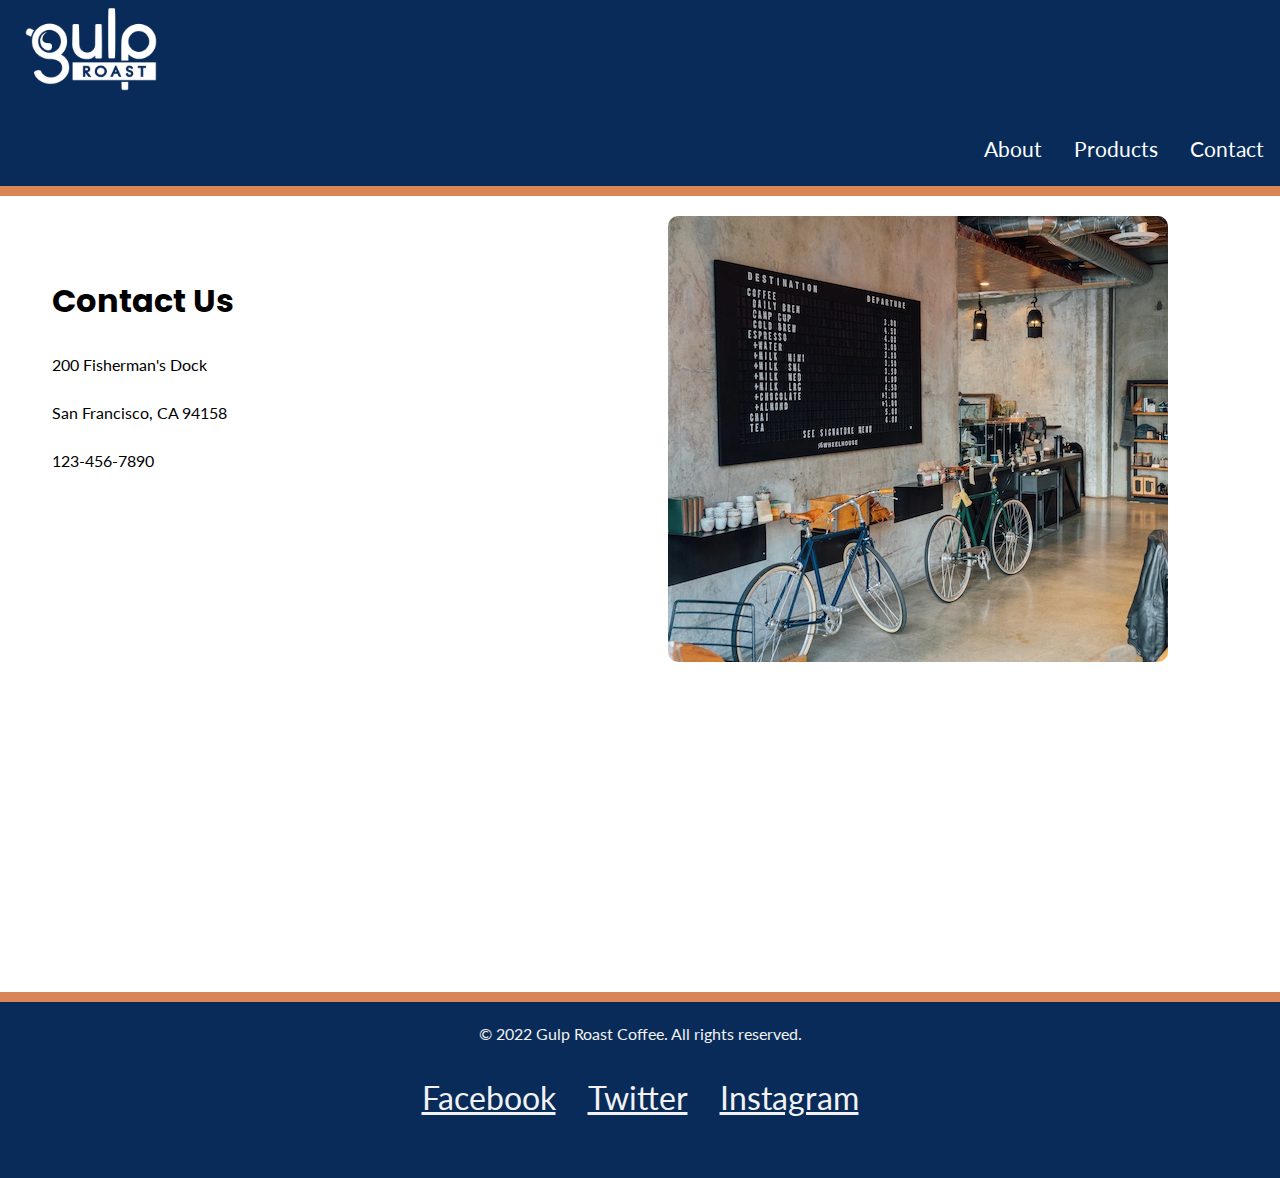
==== contact.html @ 792b61d5 "first commit" ====
<!DOCTYPE html>
<html lang="en">
  <head>
    <meta charset="UTF-8">
    <meta http-equiv="X-UA-Compatible" content="IE=edge">
    <meta name="viewport" content="width=device-width, initial-scale=1.0">
    <title>Gulp Roast</title>
    <link rel="preconnect" href="https://fonts.googleapis.com">
    <link rel="preconnect" href="https://fonts.gstatic.com" crossorigin>
    <link href="https://fonts.googleapis.com/css2?family=Lato&family=Poppins:wght@700&display=swap" rel="stylesheet">
    <link href="css/styles.css" rel="stylesheet">
    <style>

      @media (min-width:578px) {
        .grid-container{
            grid-template-columns: 1fr;
          }
          @media(min-width:768px){
             .grid-container{
            grid-template-columns: 1fr 1fr;
          }
        }
        }
    </style>
</head>

  <header>
    <section class="header">
      <nav>
        <ul>
          <li class="logo"><a href="https://uxuicurriculum.wixsite.com/gulproast"><img src="media/images/gulp-logo-light.png" alt="Gulp Roast. Click for home." /></a></li>
          <li><a href="https://uxuicurriculum.wixsite.com/gulproast"><span aria-hidden="true" class="fa-solid fa-mug-saucer"></span> About</a></li>
          <li><a href="https://uxuicurriculum.wixsite.com/gulproast"><span aria-hidden="true" class="fa-solid fa-fire-flame-curved"></span> Products</a></li>
          <li><a href="https://uxuicurriculum.wixsite.com/gulproast"><span aria-hidden="true" class="fa-solid fa-phone"></span> Contact</a></li>
        </ul>
      </nav>
    </section>
  </header>


<div class="main-bkgd">
  <div class="grid-container">
    <div class="grid-item-1">
      <section class="main">
        <article>
          <h1> Contact Us </h1>
          <p>
            200 Fisherman's Dock
          </p>
          <p>San Francisco, CA 94158</p>
          <p>123-456-7890</p>
        </article>
      </section>
      </div>
    <div class="grid-item-1">
      <picture>
        <img src="media\images\gulp-menu.jpg" alt="Circe’s products pictured on a leaf.">
      </picture>
    </div>
  </div>
</div>

<footer>
  <section class="footer">
    <p>&copy; 2022 Gulp Roast Coffee. All rights reserved.</p>
      <ul>
        <li>
          <a href="https://facebook.com" target="_blank">
              <span aria-hidden="true" class="fa-brands fa-facebook-square"></span>
              <span class="sr-only">Facebook</span>
            </a>
        </li>
        <li>
          <a href="https://twitter.com" target="_blank">
              <span aria-hidden="true" class="fa-brands fa-twitter-square"></span>
              <span class="sr-only">Twitter</span>
            </a>
        </li>
        <li>
          <a href="https://instagram.com" target="_blank">
              <span aria-hidden="true" class="fa-brands fa-instagram-square"></span>
              <span class="sr-only">Instagram</span>
          </a>
        </li>
      </ul>
    </section>
</footer>

</html>
---- css/styles.css ----
body {
  background-color: #082B59;
  margin: 0;
  padding: 0;
  font-family: 'Lato', sans-serif;
  line-height: 2;
}

h1, h2, h3 {
  font-family: 'Poppins', sans-serif;
}
h1 {
  font-size: 2rem;
  margin-bottom: 0;
}
/* make images flexible */
img {
  max-width: 100%;
}
a {
  color: #59331d;
}
a:hover {
  text-decoration: none;
}
header {
  margin: 0;
  padding: 0;
  border-bottom: 10px solid #d98555;
  overflow: hidden;
}

/* navbar styling */
nav ul {
  padding: 0;
  margin: 0;
  list-style-type: none;
  flex-flow: row wrap;
  justify-content: flex-end;
  display:flex;
  flex-direction:row;
  text-align: center;
  
}
nav li {
  margin: 0 1rem 1rem 1rem;
  font-size: 1.3rem;
}
/* max width on the image in pixels */
nav .logo img {
  max-width: 150px;
}
/* flex basis on the image container, li */
nav .logo {
  flex-basis: 100%;
  text-align: center;
  display: flex;
  justify-content: flex-start;
  }
nav a {
  color: white;
  text-decoration: none;
  display: block;
}
nav a:hover {
  color: #d98555;
}
/* establishes a white background */
.main-bkgd {
  background: #ffffff url(https://assets.codepen.io/6306176/gulp-bean-bkgd.jpg) repeat-x bottom;
  padding-bottom: 300px;
}
.container{
  display: grid;
  grid-template-columns: repeat(3,1fr);
  grid-template-row: repeat(2,1fr);
  }
  
/* sits inside of the white background, centered */
.main {
  max-width: 1200px;
  margin: 0 auto;
  padding: 2rem;
  display: flex;
  flex-flow:row wrap;
  justify-content: space-between;
}
article {
  flex-basis: 73%;
  
}
picture {
  margin: 3rem 0 0 0;
  flex-basis: 25%;
  border-radius: 10px;

}
picture img {
  border-top-left-radius: 10px;
  border-top-right-radius: 10px;
  border-bottom-left-radius: 10px;
  border-bottom-right-radius: 10px;
}
image{
  max-width:100%;
}
figcaption {
  color: #f2f2f2;
  padding: 0.5rem;
}
.button {
  display: inline-block;
  background-color: #59331D;
  border-radius: 10px;
  padding: 0.5rem 1rem;
  margin: 0;
  color: #f2f2f2;
  text-decoration: none;
  border: 3px solid #59331d;
}
.button:hover {
  background-color: #f2f2f2;
  color: #59331d;
}

footer {
  color: #f2f2f2;
  text-align: center;
  border-top: 10px solid #d98555;
}
footer ul {
  list-style-type: none;
  padding: 0;
  margin: 0;
  display: flex;
  flex-flow: row wrap;
  justify-content: center;
}
footer a {
  color: #f2f2f2;
  font-size: 2rem;
  display: block;
  margin: 0 1rem 3rem 1rem;
}

@media (min-width:578px){
  nav ul{
    flex-direction:column;
    justify-content:center;
  }
  nav .logo{
    flex-basis: 100%;
    text-align: center;
    display: flex;
    justify-content: center;
  }

  @media (min-width:768px) {
    nav ul{
      flex-direction:column;
      justify-content:center;
      }
      nav .logo{
        flex-basis: 100%;
        text-align: center;
        display: flex;
        justify-content: center;
      }
      @media(min-width:992px){
        nav ul{
          flex-direction:row;
          justify-content:flex-end;
          }
          nav .logo{
            flex-basis: 100%;
            text-align: center;
            display: flex;
            justify-content: flex-start;
          }
        }
  }
}

.grid-container {
  display: grid;
  column-gap: 1rem; 
}
.grid-item-1 {
  padding: 20px;
  }
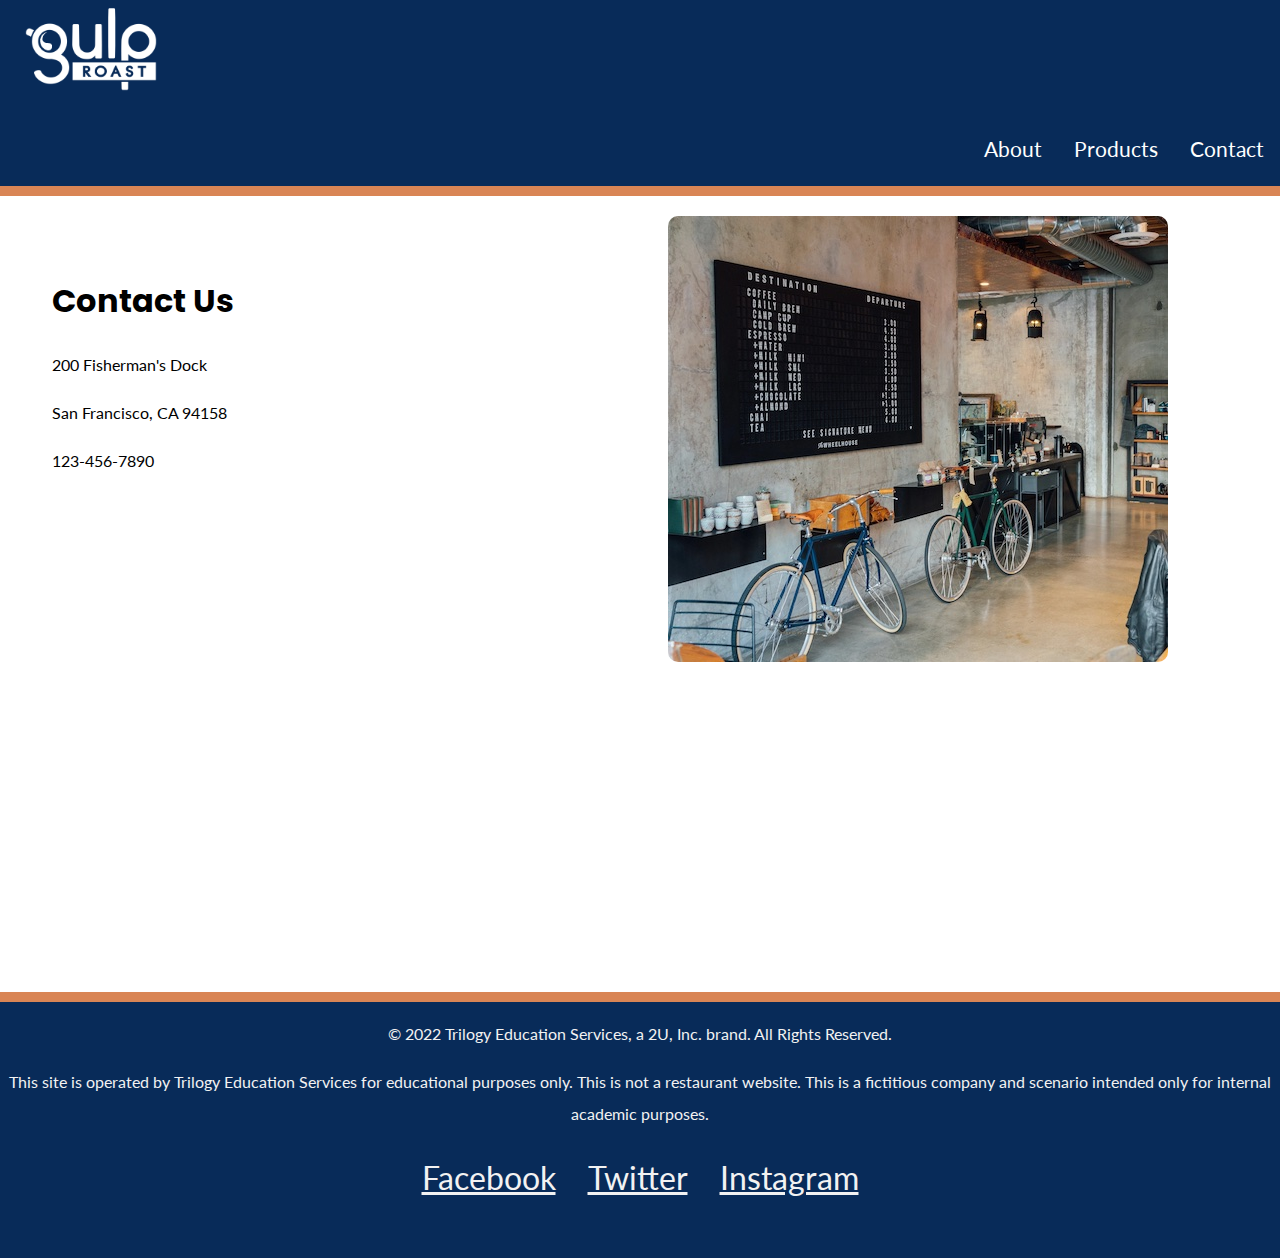
==== commit 0638c2ab: "Footer Dis. Update" ====
--- a/contact.html
+++ b/contact.html
@@ -29,9 +29,9 @@
       <nav>
         <ul>
           <li class="logo"><a href="https://uxuicurriculum.wixsite.com/gulproast"><img src="media/images/gulp-logo-light.png" alt="Gulp Roast. Click for home." /></a></li>
-          <li><a href="https://uxuicurriculum.wixsite.com/gulproast"><span aria-hidden="true" class="fa-solid fa-mug-saucer"></span> About</a></li>
-          <li><a href="https://uxuicurriculum.wixsite.com/gulproast"><span aria-hidden="true" class="fa-solid fa-fire-flame-curved"></span> Products</a></li>
-          <li><a href="https://uxuicurriculum.wixsite.com/gulproast"><span aria-hidden="true" class="fa-solid fa-phone"></span> Contact</a></li>
+          <li><a href="/About.html">About</a></li>
+          <li><a href="/Products.html"> Products</a></li>
+          <li><a href="/Contact.html"> Contact</a></li>
         </ul>
       </nav>
     </section>
@@ -62,7 +62,10 @@
 
 <footer>
   <section class="footer">
-    <p>&copy; 2022 Gulp Roast Coffee. All rights reserved.</p>
+    <p>&copy; 2022 Trilogy Education Services, a 2U, Inc. brand. All Rights Reserved.</p>
+    <p>
+      This site is operated by Trilogy Education Services for educational  purposes only. This is not a restaurant website. This is a fictitious company and scenario intended only for internal academic purposes.
+    </p>
       <ul>
         <li>
           <a href="https://facebook.com" target="_blank">
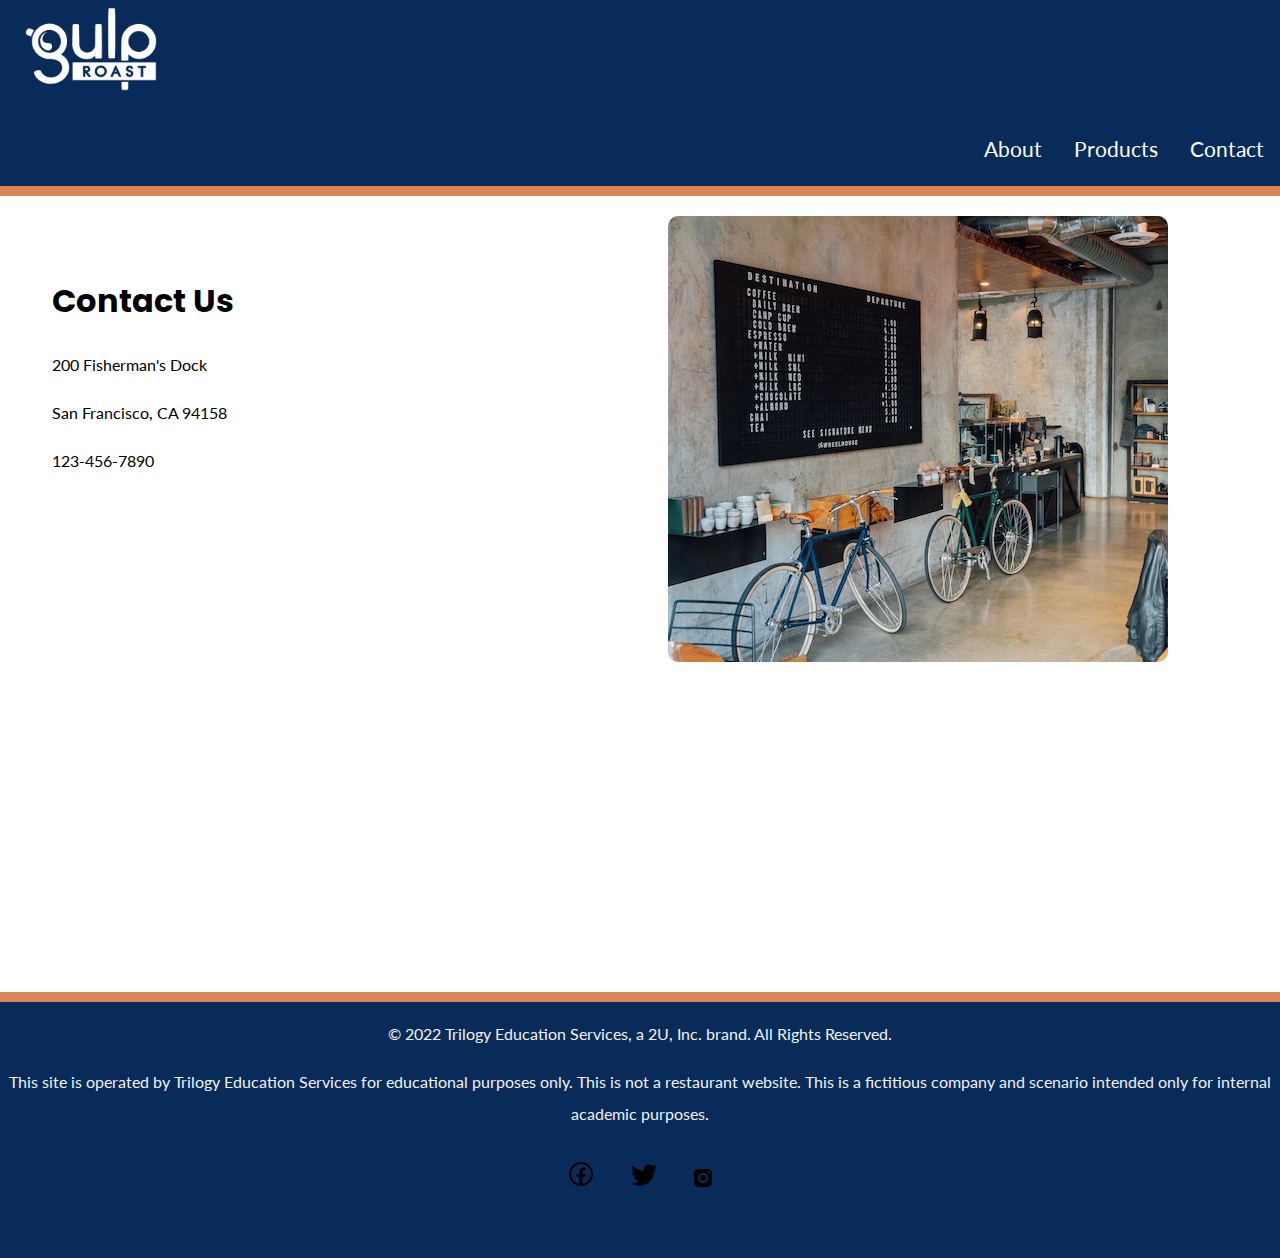
==== commit 2ef7605d: "footer social media icon update" ====
--- a/contact.html
+++ b/contact.html
@@ -70,19 +70,19 @@
         <li>
           <a href="https://facebook.com" target="_blank">
               <span aria-hidden="true" class="fa-brands fa-facebook-square"></span>
-              <span class="sr-only">Facebook</span>
+              <img src="/media/images/facebook-png.png" alt="Footer Icon">
             </a>
         </li>
         <li>
           <a href="https://twitter.com" target="_blank">
               <span aria-hidden="true" class="fa-brands fa-twitter-square"></span>
-              <span class="sr-only">Twitter</span>
+              <img src="/media/images/twitter-png.png" alt="Footer Icon">
             </a>
         </li>
         <li>
           <a href="https://instagram.com" target="_blank">
               <span aria-hidden="true" class="fa-brands fa-instagram-square"></span>
-              <span class="sr-only">Instagram</span>
+              <img src="/media/images/instagram-png.png" alt="Footer Icon">
           </a>
         </li>
       </ul>
